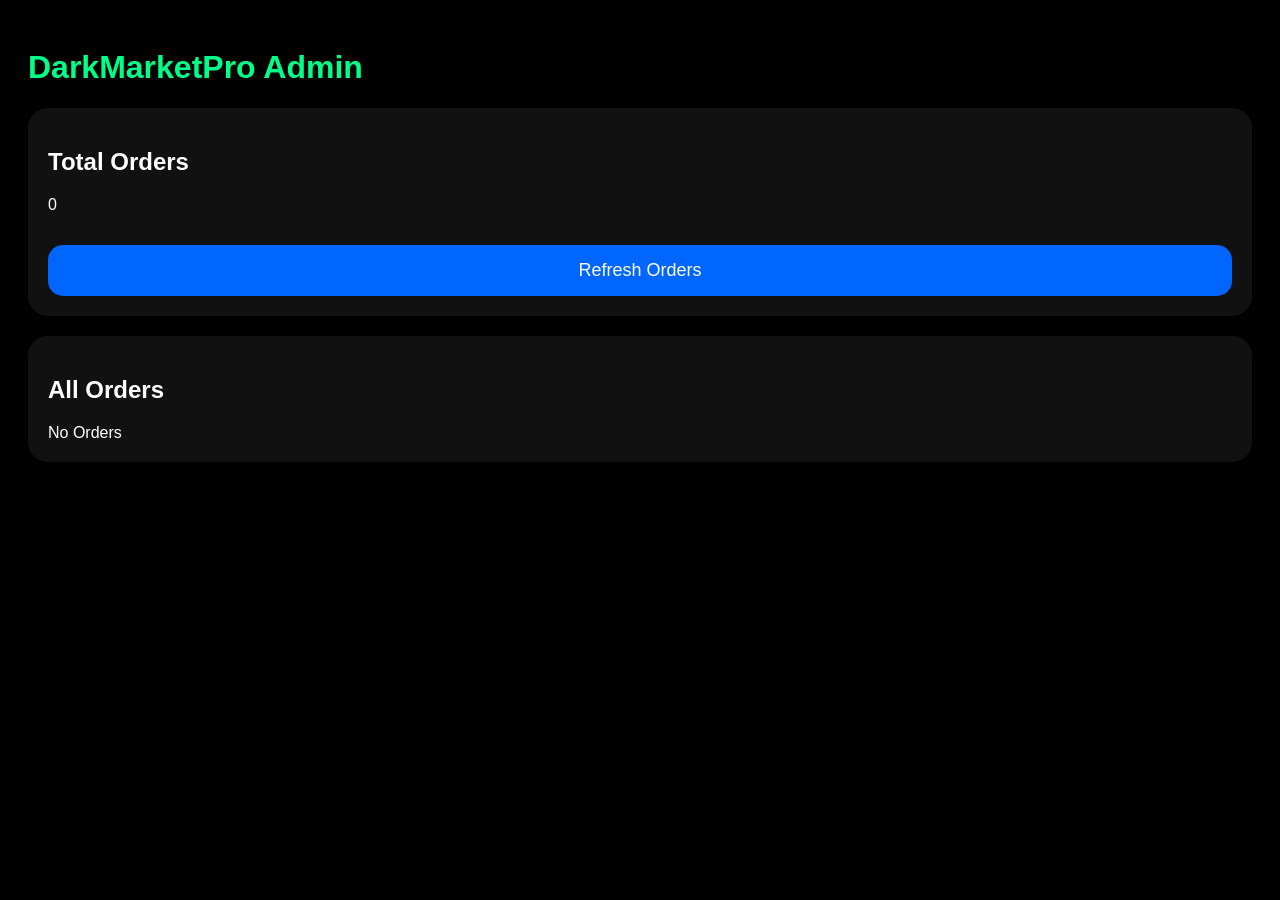
==== admin.html @ 509fb8b0 "Add files via upload" ====
<!DOCTYPE html>
<html>
<head>
<title>Admin Panel</title>

<style>

body{
background:#000;
color:white;
font-family:Arial;
padding:20px;
}

.box{
background:#111;
padding:20px;
border-radius:20px;
margin-top:20px;
}

h1{
color:#00ff88;
}

button{
width:100%;
padding:15px;
border:none;
border-radius:15px;
background:#0066ff;
color:white;
font-size:18px;
margin-top:15px;
}

</style>

</head>

<body>

<h1>DarkMarketPro Admin</h1>

<div class="box">

<h2>Total Orders</h2>

<p id="orders">0</p>

<button onclick="loadOrders()">
Refresh Orders
</button>

</div>

<div class="box">

<h2>All Orders</h2>

<div id="list"></div>

</div>

<script>

function loadOrders(){

let data =
localStorage.getItem("orders");

if(!data){

document.getElementById("list")
.innerHTML="No Orders";

return;

}

let orders = JSON.parse(data);

document.getElementById("orders")
.innerText = orders.length;

let html="";

orders.forEach(order=>{

html += `

<div style="
background:#222;
padding:15px;
border-radius:15px;
margin-top:15px;
">

<h3>${order.product}</h3>

<p>Price: ৳ ${order.price}</p>

<p>TRX ID: ${order.trx}</p>

</div>

`;

});

document.getElementById("list")
.innerHTML = html;

}

loadOrders();

</script>

</body>
</html>
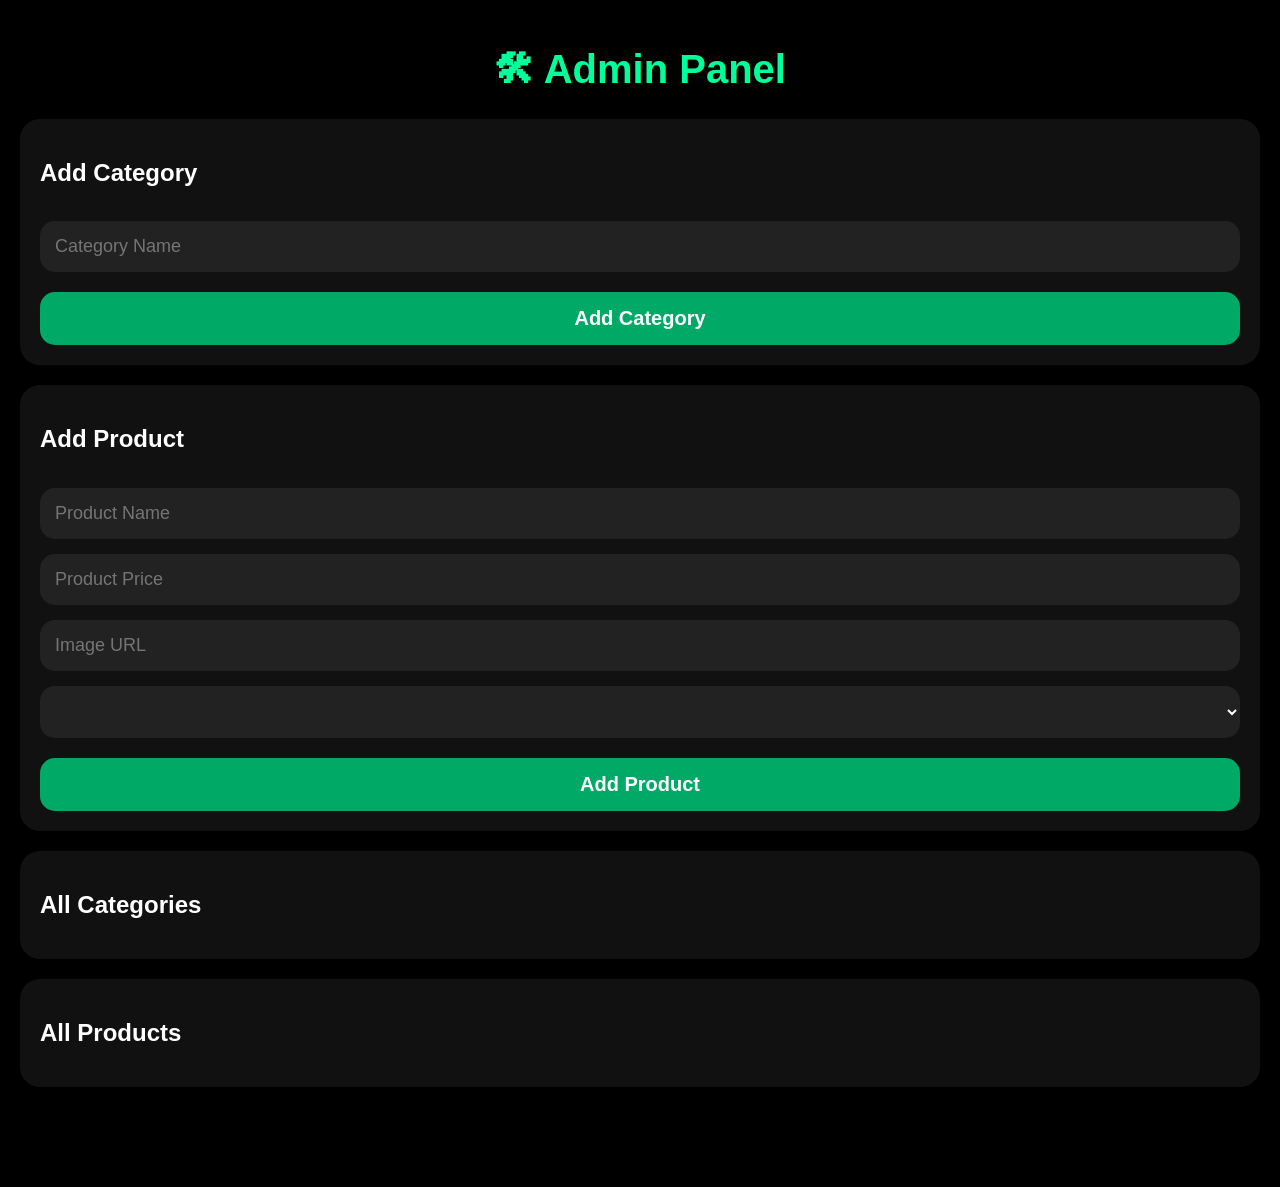
==== commit 53e37f56: "Update admin.html" ====
--- a/admin.html
+++ b/admin.html
@@ -1,15 +1,25 @@
 <!DOCTYPE html>
-<html>
+<html lang="en">
 <head>
+<meta charset="UTF-8">
+<meta name="viewport" content="width=device-width, initial-scale=1.0">
 <title>Admin Panel</title>
 
 <style>
 
 body{
-background:#000;
+margin:0;
+padding:20px;
+background:black;
+font-family:Arial;
 color:white;
-font-family:Arial;
-padding:20px;
+padding-bottom:100px;
+}
+
+h1{
+text-align:center;
+color:#00ff99;
+font-size:40px;
 }
 
 .box{
@@ -19,88 +29,289 @@
 margin-top:20px;
 }
 
-h1{
-color:#00ff88;
+input,select{
+width:100%;
+padding:15px;
+margin-top:15px;
+border:none;
+border-radius:15px;
+background:#222;
+color:white;
+font-size:18px;
+box-sizing:border-box;
+outline:none;
 }
 
 button{
 width:100%;
 padding:15px;
+margin-top:20px;
 border:none;
 border-radius:15px;
+background:#00aa66;
+color:white;
+font-size:20px;
+font-weight:bold;
+}
+
+.category-card,
+.product-card{
+background:#111;
+padding:15px;
+border-radius:20px;
+margin-top:15px;
+}
+
+img{
+width:100%;
+border-radius:15px;
+margin-top:10px;
+}
+
+.edit-btn{
 background:#0066ff;
-color:white;
-font-size:18px;
-margin-top:15px;
+margin-top:10px;
+}
+
+.delete-btn{
+background:red;
+margin-top:10px;
 }
 
 </style>
-
 </head>
 
 <body>
 
-<h1>DarkMarketPro Admin</h1>
+<h1>🛠 Admin Panel</h1>
+
+<!-- CATEGORY -->
 
 <div class="box">
 
-<h2>Total Orders</h2>
-
-<p id="orders">0</p>
-
-<button onclick="loadOrders()">
-Refresh Orders
-</button>
-
-</div>
+<h2>Add Category</h2>
+
+<input type="text"
+id="categoryName"
+placeholder="Category Name">
+
+<button onclick="addCategory()">
+Add Category
+</button>
+
+</div>
+
+<!-- PRODUCT -->
 
 <div class="box">
 
-<h2>All Orders</h2>
-
-<div id="list"></div>
+<h2>Add Product</h2>
+
+<input type="text"
+id="productName"
+placeholder="Product Name">
+
+<input type="text"
+id="productPrice"
+placeholder="Product Price">
+
+<input type="text"
+id="productImage"
+placeholder="Image URL">
+
+<select id="productCategory">
+
+</select>
+
+<button onclick="addProduct()">
+Add Product
+</button>
+
+</div>
+
+<!-- CATEGORY LIST -->
+
+<div class="box">
+
+<h2>All Categories</h2>
+
+<div id="categoryList"></div>
+
+</div>
+
+<!-- PRODUCT LIST -->
+
+<div class="box">
+
+<h2>All Products</h2>
+
+<div id="productList"></div>
 
 </div>
 
 <script>
 
-function loadOrders(){
-
-let data =
-localStorage.getItem("orders");
-
-if(!data){
-
-document.getElementById("list")
-.innerHTML="No Orders";
-
+let categories =
+JSON.parse(localStorage.getItem("categories")) || [];
+
+let products =
+JSON.parse(localStorage.getItem("products")) || [];
+
+function saveData(){
+
+localStorage.setItem(
+"categories",
+JSON.stringify(categories)
+);
+
+localStorage.setItem(
+"products",
+JSON.stringify(products)
+);
+
+}
+
+function loadCategories(){
+
+let categoryList =
+document.getElementById("categoryList");
+
+let productCategory =
+document.getElementById("productCategory");
+
+categoryList.innerHTML = "";
+
+productCategory.innerHTML = "";
+
+categories.forEach((category,index)=>{
+
+categoryList.innerHTML += `
+
+<div class="category-card">
+
+<h3>${category}</h3>
+
+<button class="edit-btn"
+onclick="editCategory(${index})">
+
+Edit
+
+</button>
+
+<button class="delete-btn"
+onclick="deleteCategory(${index})">
+
+Delete
+
+</button>
+
+</div>
+
+`;
+
+productCategory.innerHTML += `
+
+<option value="${category}">
+${category}
+</option>
+
+`;
+
+});
+
+}
+
+function addCategory(){
+
+let categoryName =
+document.getElementById("categoryName").value;
+
+if(categoryName === ""){
+
+alert("Enter Category Name");
 return;
 
 }
 
-let orders = JSON.parse(data);
-
-document.getElementById("orders")
-.innerText = orders.length;
-
-let html="";
-
-orders.forEach(order=>{
-
-html += `
-
-<div style="
-background:#222;
-padding:15px;
-border-radius:15px;
-margin-top:15px;
-">
-
-<h3>${order.product}</h3>
-
-<p>Price: ৳ ${order.price}</p>
-
-<p>TRX ID: ${order.trx}</p>
+categories.push(categoryName);
+
+saveData();
+
+loadCategories();
+
+document.getElementById("categoryName").value = "";
+
+}
+
+function deleteCategory(index){
+
+categories.splice(index,1);
+
+saveData();
+
+loadCategories();
+
+}
+
+function editCategory(index){
+
+let newName =
+prompt(
+"Edit Category",
+categories[index]
+);
+
+if(newName){
+
+categories[index] = newName;
+
+saveData();
+
+loadCategories();
+
+}
+
+}
+
+function loadProducts(){
+
+let productList =
+document.getElementById("productList");
+
+productList.innerHTML = "";
+
+products.forEach((product,index)=>{
+
+productList.innerHTML += `
+
+<div class="product-card">
+
+<h3>${product.name}</h3>
+
+<p>
+৳ ${product.price}
+</p>
+
+<p>
+Category:
+${product.category}
+</p>
+
+<img src="${product.image}">
+
+<button class="edit-btn"
+onclick="editProduct(${index})">
+
+Edit
+
+</button>
+
+<button class="delete-btn"
+onclick="deleteProduct(${index})">
+
+Delete
+
+</button>
 
 </div>
 
@@ -108,14 +319,84 @@
 
 });
 
-document.getElementById("list")
-.innerHTML = html;
-
-}
-
-loadOrders();
+}
+
+function addProduct(){
+
+let name =
+document.getElementById("productName").value;
+
+let price =
+document.getElementById("productPrice").value;
+
+let image =
+document.getElementById("productImage").value;
+
+let category =
+document.getElementById("productCategory").value;
+
+if(
+name === "" ||
+price === "" ||
+image === ""
+){
+
+alert("Fill All Fields");
+return;
+
+}
+
+products.push({
+name,
+price,
+image,
+category
+});
+
+saveData();
+
+loadProducts();
+
+document.getElementById("productName").value = "";
+document.getElementById("productPrice").value = "";
+document.getElementById("productImage").value = "";
+
+}
+
+function deleteProduct(index){
+
+products.splice(index,1);
+
+saveData();
+
+loadProducts();
+
+}
+
+function editProduct(index){
+
+let newName =
+prompt(
+"Edit Product Name",
+products[index].name
+);
+
+if(newName){
+
+products[index].name = newName;
+
+saveData();
+
+loadProducts();
+
+}
+
+}
+
+loadCategories();
+loadProducts();
 
 </script>
 
 </body>
-</html>+</html>
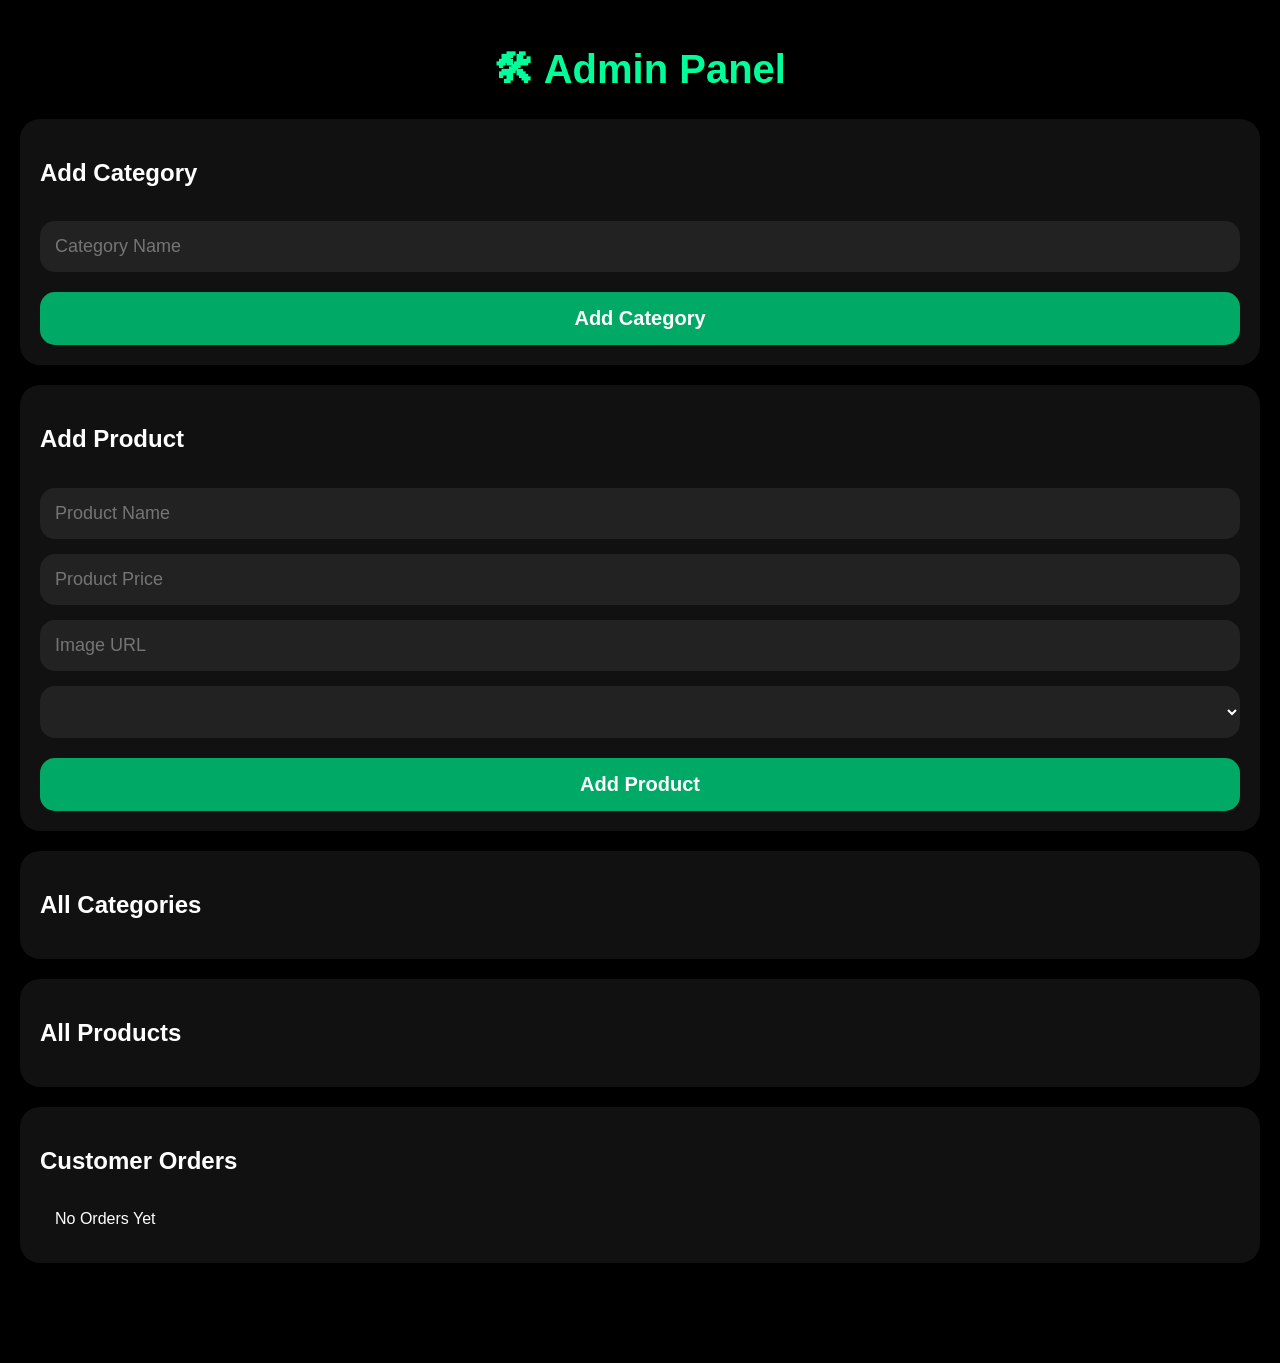
==== commit cd0b1b90: "Update admin.html" ====
--- a/admin.html
+++ b/admin.html
@@ -3,6 +3,7 @@
 <head>
 <meta charset="UTF-8">
 <meta name="viewport" content="width=device-width, initial-scale=1.0">
+
 <title>Admin Panel</title>
 
 <style>
@@ -10,7 +11,7 @@
 body{
 margin:0;
 padding:20px;
-background:black;
+background:#000;
 font-family:Arial;
 color:white;
 padding-bottom:100px;
@@ -149,6 +150,16 @@
 
 </div>
 
+<!-- ORDER LIST -->
+
+<div class="box">
+
+<h2>Customer Orders</h2>
+
+<div id="ordersList"></div>
+
+</div>
+
 <script>
 
 let categories =
@@ -250,6 +261,8 @@
 saveData();
 
 loadCategories();
+
+loadProducts();
 
 }
 
@@ -268,6 +281,8 @@
 saveData();
 
 loadCategories();
+
+loadProducts();
 
 }
 
@@ -361,6 +376,8 @@
 document.getElementById("productPrice").value = "";
 document.getElementById("productImage").value = "";
 
+alert("Product Added");
+
 }
 
 function deleteProduct(index){
@@ -393,8 +410,121 @@
 
 }
 
+function loadOrdersAdmin(){
+
+let orders =
+JSON.parse(localStorage.getItem("adminOrders")) || [];
+
+let ordersList =
+document.getElementById("ordersList");
+
+ordersList.innerHTML = "";
+
+if(orders.length === 0){
+
+ordersList.innerHTML = `
+<div class="product-card">
+No Orders Yet
+</div>
+`;
+
+return;
+
+}
+
+orders.forEach((order,index)=>{
+
+ordersList.innerHTML += `
+
+<div class="product-card">
+
+<h3>${order.product}</h3>
+
+<p>
+Customer: ${order.name}
+</p>
+
+<p>
+District: ${order.district}
+</p>
+
+<p>
+Village: ${order.village}
+</p>
+
+<p>
+Phone: ${order.phone}
+</p>
+
+<p>
+Method: ${order.paymentMethod}
+</p>
+
+<p>
+TRX ID: ${order.trxid}
+</p>
+
+<p>
+Status: ${order.status}
+</p>
+
+<button class="edit-btn"
+onclick="approveOrder(${index})">
+
+Approve
+
+</button>
+
+<button class="delete-btn"
+onclick="deleteOrder(${index})">
+
+Delete
+
+</button>
+
+</div>
+
+`;
+
+});
+
+}
+
+function approveOrder(index){
+
+let orders =
+JSON.parse(localStorage.getItem("adminOrders")) || [];
+
+orders[index].status = "Approved";
+
+localStorage.setItem(
+"adminOrders",
+JSON.stringify(orders)
+);
+
+loadOrdersAdmin();
+
+}
+
+function deleteOrder(index){
+
+let orders =
+JSON.parse(localStorage.getItem("adminOrders")) || [];
+
+orders.splice(index,1);
+
+localStorage.setItem(
+"adminOrders",
+JSON.stringify(orders)
+);
+
+loadOrdersAdmin();
+
+}
+
 loadCategories();
 loadProducts();
+loadOrdersAdmin();
 
 </script>
 
